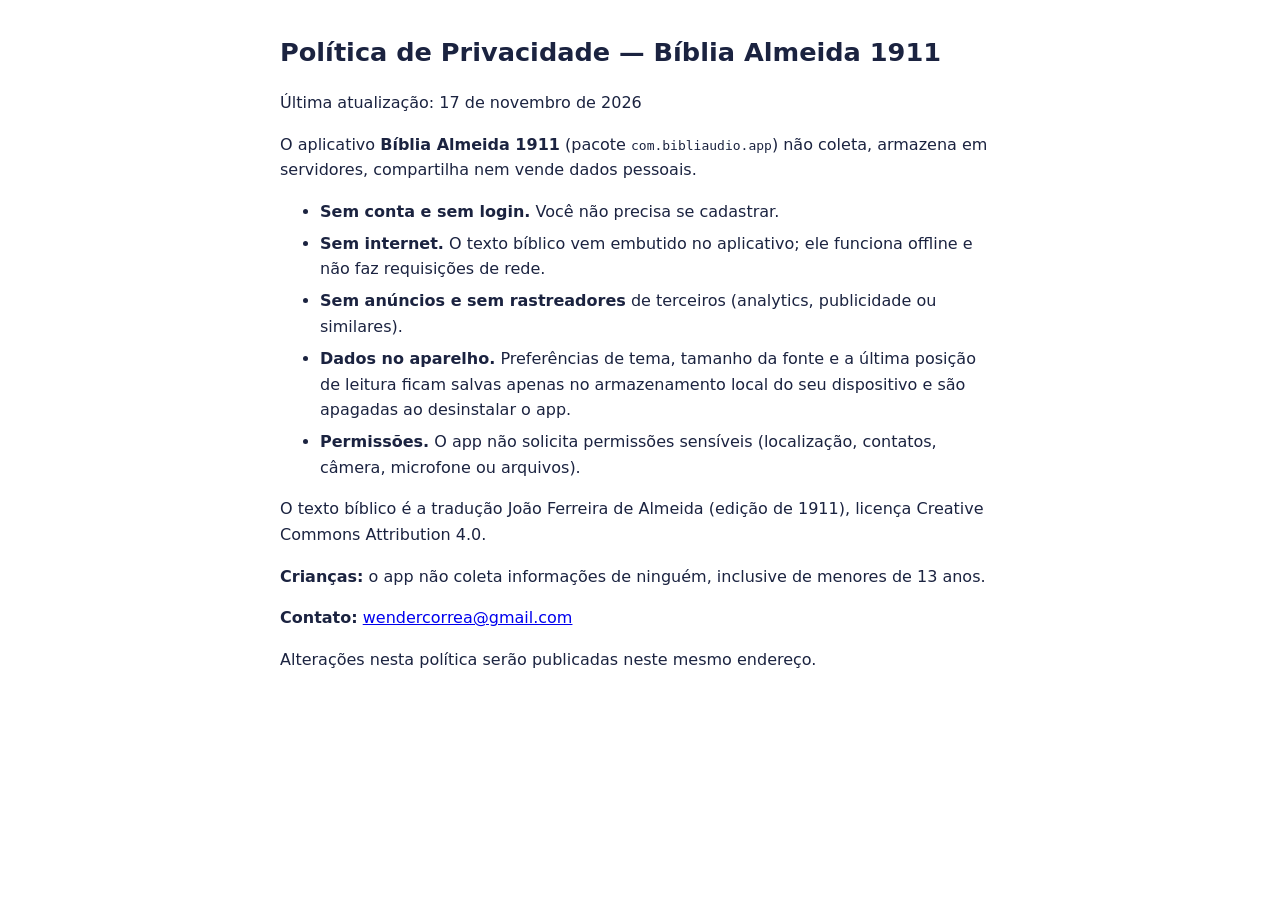
==== docs/politica-de-privacidade.html @ 75bc7965 "docs: política de privacidade do app Bíblia Almeida 1911" ====
<!doctype html>
<html lang="pt-BR">
<head>
<meta charset="utf-8">
<meta name="viewport" content="width=device-width, initial-scale=1">
<title>Política de Privacidade — Bíblia Almeida 1911</title>
<style>
body{font-family:system-ui,sans-serif;max-width:720px;margin:2rem auto;padding:0 1rem;line-height:1.6;color:#1b2340}
h1{font-size:1.6rem}li{margin:.4rem 0}
</style>
</head>
<body>
<h1>Política de Privacidade — Bíblia Almeida 1911</h1>
<p>Última atualização: 17 de novembro de 2026</p>
<p>O aplicativo <strong>Bíblia Almeida 1911</strong> (pacote <code>com.bibliaudio.app</code>) não coleta, armazena em servidores, compartilha nem vende dados pessoais.</p>
<ul>
<li><strong>Sem conta e sem login.</strong> Você não precisa se cadastrar.</li>
<li><strong>Sem internet.</strong> O texto bíblico vem embutido no aplicativo; ele funciona offline e não faz requisições de rede.</li>
<li><strong>Sem anúncios e sem rastreadores</strong> de terceiros (analytics, publicidade ou similares).</li>
<li><strong>Dados no aparelho.</strong> Preferências de tema, tamanho da fonte e a última posição de leitura ficam salvas apenas no armazenamento local do seu dispositivo e são apagadas ao desinstalar o app.</li>
<li><strong>Permissões.</strong> O app não solicita permissões sensíveis (localização, contatos, câmera, microfone ou arquivos).</li>
</ul>
<p>O texto bíblico é a tradução João Ferreira de Almeida (edição de 1911), licença Creative Commons Attribution 4.0.</p>
<p><strong>Crianças:</strong> o app não coleta informações de ninguém, inclusive de menores de 13 anos.</p>
<p><strong>Contato:</strong> <a href="mailto:wendercorrea@gmail.com">wendercorrea@gmail.com</a></p>
<p>Alterações nesta política serão publicadas neste mesmo endereço.</p>
</body>
</html>
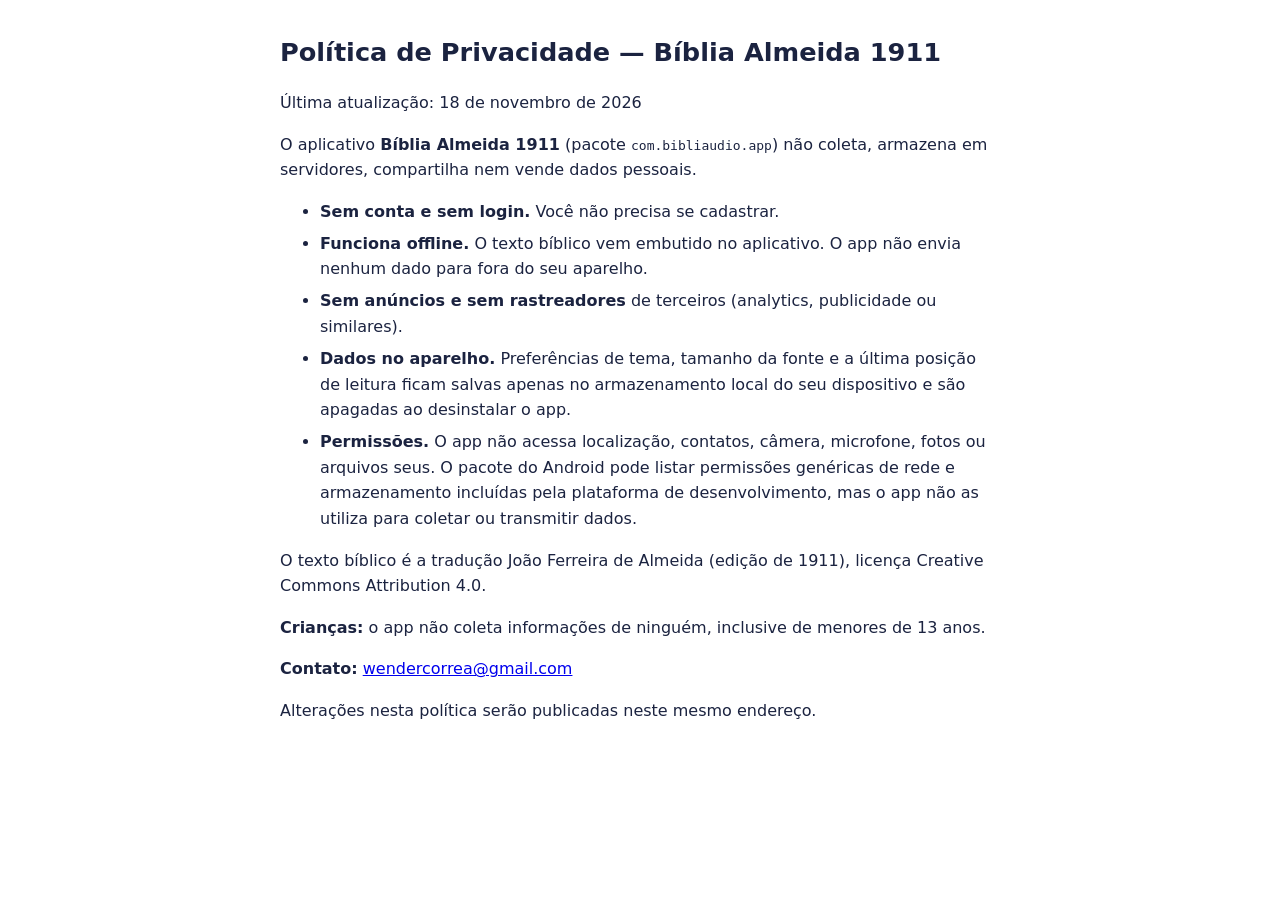
==== commit 8f529c45: "docs: política de privacidade alinhada às permissões do app" ====
--- a/docs/politica-de-privacidade.html
+++ b/docs/politica-de-privacidade.html
@@ -11,14 +11,14 @@
 </head>
 <body>
 <h1>Política de Privacidade — Bíblia Almeida 1911</h1>
-<p>Última atualização: 17 de novembro de 2026</p>
+<p>Última atualização: 18 de novembro de 2026</p>
 <p>O aplicativo <strong>Bíblia Almeida 1911</strong> (pacote <code>com.bibliaudio.app</code>) não coleta, armazena em servidores, compartilha nem vende dados pessoais.</p>
 <ul>
 <li><strong>Sem conta e sem login.</strong> Você não precisa se cadastrar.</li>
-<li><strong>Sem internet.</strong> O texto bíblico vem embutido no aplicativo; ele funciona offline e não faz requisições de rede.</li>
+<li><strong>Funciona offline.</strong> O texto bíblico vem embutido no aplicativo. O app não envia nenhum dado para fora do seu aparelho.</li>
 <li><strong>Sem anúncios e sem rastreadores</strong> de terceiros (analytics, publicidade ou similares).</li>
 <li><strong>Dados no aparelho.</strong> Preferências de tema, tamanho da fonte e a última posição de leitura ficam salvas apenas no armazenamento local do seu dispositivo e são apagadas ao desinstalar o app.</li>
-<li><strong>Permissões.</strong> O app não solicita permissões sensíveis (localização, contatos, câmera, microfone ou arquivos).</li>
+<li><strong>Permissões.</strong> O app não acessa localização, contatos, câmera, microfone, fotos ou arquivos seus. O pacote do Android pode listar permissões genéricas de rede e armazenamento incluídas pela plataforma de desenvolvimento, mas o app não as utiliza para coletar ou transmitir dados.</li>
 </ul>
 <p>O texto bíblico é a tradução João Ferreira de Almeida (edição de 1911), licença Creative Commons Attribution 4.0.</p>
 <p><strong>Crianças:</strong> o app não coleta informações de ninguém, inclusive de menores de 13 anos.</p>
